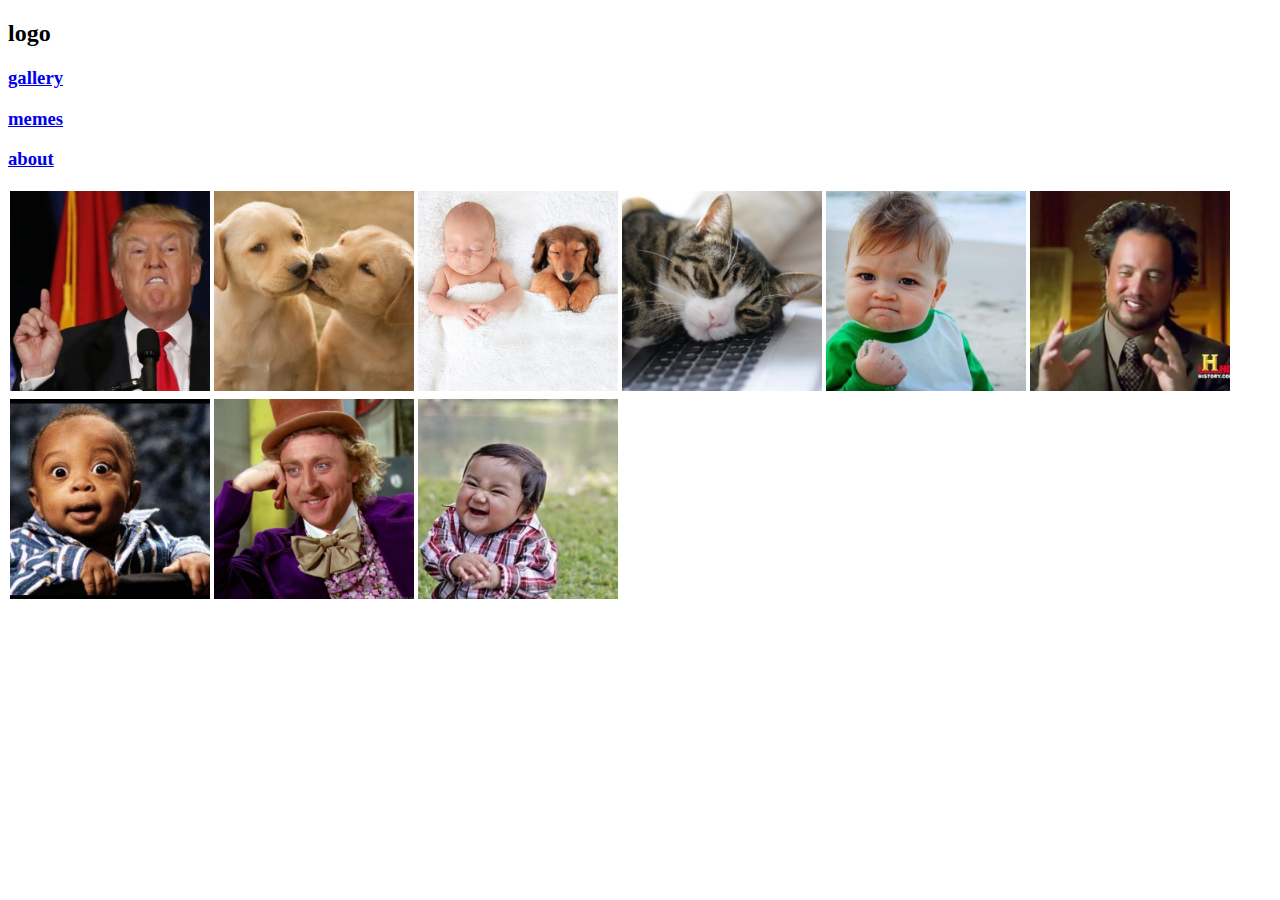
==== index.html @ e34340cf "changed allot" ====
<!DOCTYPE html>
<html lang="en">
<head>
    <meta charset="UTF-8">
    <meta http-equiv="X-UA-Compatible" content="IE=edge">
    <meta name="viewport" content="width=device-width, initial-scale=1.0">
    <title>gallery</title>
    <link rel="stylesheet" href="css/gallery-style.css">
</head>
<body onload="onInit()">
    <header>
        <h2>logo</h2>
        <h3><a href="#">gallery</a></h3>
        <h3><a href="#">memes</a></h3>
        <h3><a href="#">about</a></h3>
    </header>
    <div class="gallery-container">
    </div>
    <div class="canvas-container-out" hidden>
        <div class="inputs">
            <!-- oninput="onTextAddNow(this.value)" -->
            <input name="input-text" type="text" placeholder="put your meme"  onchange="onTextAdd(this.value)"> 
            <button class="plus" onclick="changeFontSize(1)">+</button>
            <button class="minus" onclick="changeFontSize(-1)">-</button>
            <button class="up" onclick="onChangeLines(1)">up</button>
            <button class="down" onclick="onChangeLines(-1)">down</button>
        </div>
        <div class="canvas-container">
            <canvas class="canvas" width="800" height="800">
            </canvas>
        </div>
    </div>

    <script src="js/storage-service.js"></script>
    <script src="js/util.js"></script>
    <script src="js/meme-service.js"></script>
    <script src="js/main.js"></script>
</body>
</html>
---- css/gallery-style.css ----
*{
    box-sizing: border-box;
}
.galllery-container{
    background-color: red;
    width:100%;
    display:grid;
    grid-template-columns:repeat(auto-fill ,250px);
    grid-auto-rows: 250px;
}
img{ 
    margin: 2px;
    width:200px;
    height: 200px;
} 
/* .canvas-container-out{ */
    /* display: flex; */

/* } */
.inputs{
    background-color: violet;
}
.canvas-container{
    margin: 0 auto;
    background-color: bisque;
    width: 800px;
    height: 800px;
    position: relative;
}
.canvas{
    margin: 0 auto;
    position: absolute;
}
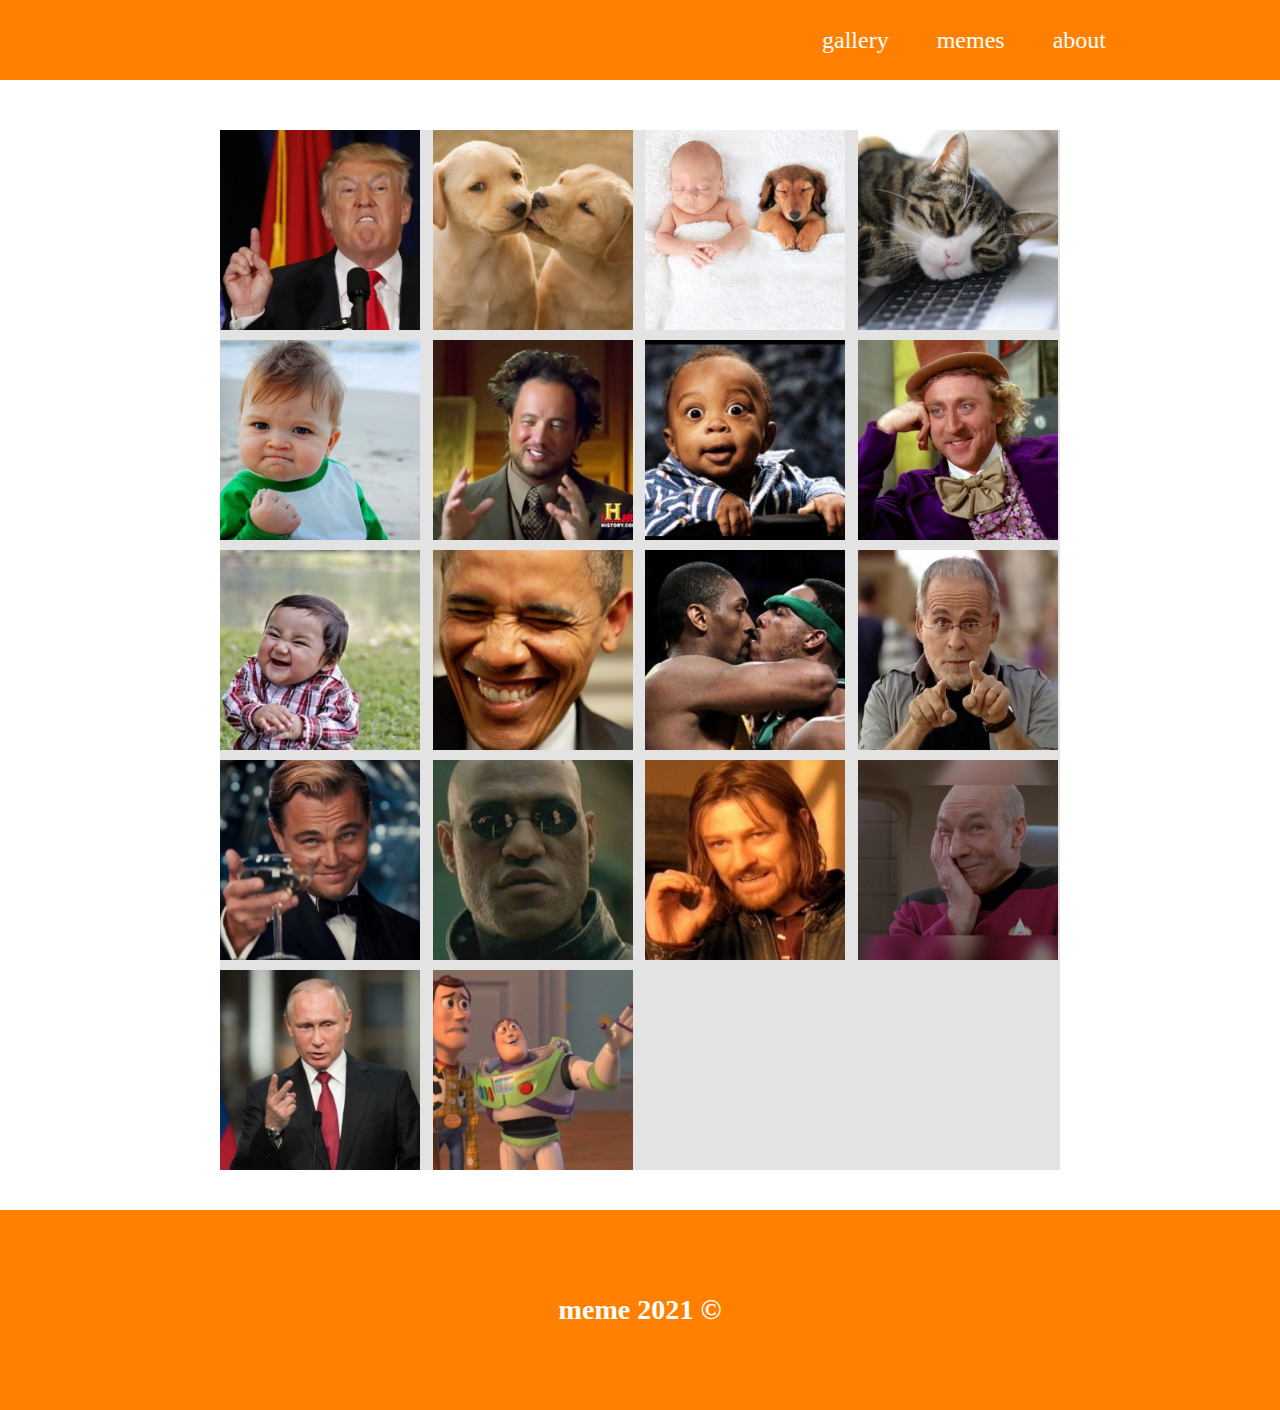
==== commit 05ffffe2: "design" ====
--- a/index.html
+++ b/index.html
@@ -1,5 +1,6 @@
 <!DOCTYPE html>
 <html lang="en">
+
 <head>
     <meta charset="UTF-8">
     <meta http-equiv="X-UA-Compatible" content="IE=edge">
@@ -7,33 +8,47 @@
     <title>gallery</title>
     <link rel="stylesheet" href="css/gallery-style.css">
 </head>
+
 <body onload="onInit()">
-    <header>
-        <h2>logo</h2>
-        <h3><a href="#">gallery</a></h3>
-        <h3><a href="#">memes</a></h3>
-        <h3><a href="#">about</a></h3>
+    <header class="header-container">
+        <div class="header-layout">
+            <h2 class="logo"><img src="icons/LOGO.png" alt=""></h2>
+            <ul class="nav">
+                <li><a href="#" onclick="closeEditor()">gallery</a></li>
+                <li><a href="#">memes</a></li>
+                <li><a href="#" >about</a></li>
+            </ul>
+        </div>
+        <div class="search"></div>
+        <!-- <img src="meme-imgs/1.jpg" alt=""> -->
     </header>
     <div class="gallery-container">
     </div>
+    <!--oninput="onTextAddNow(this.value)" -->
     <div class="canvas-container-out" hidden>
+        <div class="canvas-container">
+            <canvas class="canvas" width="600" height="600"></canvas>
+        </div>
         <div class="inputs">
-            <!-- oninput="onTextAddNow(this.value)" -->
-            <input name="input-text" type="text" placeholder="put your meme"  onchange="onTextAdd(this.value)"> 
-            <button class="plus" onclick="changeFontSize(1)">+</button>
-            <button class="minus" onclick="changeFontSize(-1)">-</button>
-            <button class="up" onclick="onChangeLines(1)">up</button>
-            <button class="down" onclick="onChangeLines(-1)">down</button>
-        </div>
-        <div class="canvas-container">
-            <canvas class="canvas" width="800" height="800">
-            </canvas>
+            <input class="input-text" name="input-text" type="text" placeholder="put your meme" oninput="onTextAddNow(this.value)" onchange="onTextAdd(this.value)" autocomplete="off">
+            <div class="btns-container">
+                <button class="btn-add-meme" onclick="onTextAdd()" ><img src="icons/add.png" alt=""></button>
+                <button onclick="closeEditor()" class="btn-trash"><img src="ICONS/trash.png"></button>
+                <button class="btn-increase-font" onclick="changeFontSize(1)" ><img src="icons/increase font - icon.png" alt=""></button>
+                <button class="btn-decrease-font" onclick="changeFontSize(-1)"><img src="icons/decrease font - icon.png" alt=""></button>
+                <button class="btn-lines-up" onclick="onChangeLines(1)"><img src="icons/up-and-down-opposite-double-arrows-side-by-side.png" alt=""></button>
+                <!-- <button class="btn-lines-down" onclick="onChangeLines(-1)"><img src="icons/up-and-down-opposite-double-arrows-side-by-side.png" alt=""></button> -->
+            </div>
         </div>
     </div>
+    <footer>
+        <h3 class="coffee-rights">meme 2021 &copy</h3>
+    </footer>
 
     <script src="js/storage-service.js"></script>
     <script src="js/util.js"></script>
     <script src="js/meme-service.js"></script>
     <script src="js/main.js"></script>
 </body>
+
 </html>--- a/css/gallery-style.css
+++ b/css/gallery-style.css
@@ -1,33 +1,159 @@
 *{
     box-sizing: border-box;
 }
-.galllery-container{
-    background-color: red;
-    width:100%;
+body{
+    margin: 0;
+}
+.header-container{
+    /* display:flex; */
+    /* align-items: center; */
+    /* flex-direction: column; */
+    /* justify-content: space-between; */
+    background-color: #ff7f00;
+    /* margin-bottom: 50px; */
+}
+.search{
+    background-color: white;
+    height: 50px;
+}
+.header-layout{
+    height:80px;
+    margin: 0 auto;
+    max-width: 980px;
+    display: flex;
+    flex-direction: row;
+    align-items: center;
+    justify-content: space-between;
+}
+.header-container .nav >* a{
+    text-decoration: none;
+    color:white;
+    /* background-color: violet; */
+    font-size: 1.5em;
+    margin-inline: 1em;
+    /* margin-block: 2em; */
+}
+
+.header-container .nav >* a:hover{
+    color: #040a2c
+}
+
+.header-container .nav >*{
+    list-style-type: none;
+    /* border:1px solid gray; */
+}
+.header-container .header-layout .nav{
+    display: flex;
+    align-items: center;
+}
+.gallery-container{
+    max-width:840px;
+    margin: 0 auto;
+    background-color: #e3e3e3;
     display:grid;
-    grid-template-columns:repeat(auto-fill ,250px);
-    grid-auto-rows: 250px;
+    grid-template-columns:repeat(auto-fill ,minmax(200px,1fr));
+    grid-auto-rows: 200px;
+    gap: 10px;
+    margin-block-end: 2.5em;
 }
 img{ 
-    margin: 2px;
     width:200px;
-    height: 200px;
+    /* height: 220px; */
 } 
-/* .canvas-container-out{ */
+.canvas-container-out{
+    display: none;
+    max-width: 980px;
+    margin-inline: auto;
+    margin-block-end: 50px;
+    
+}
+
+.inputs{
+    text-align: center;
+    background-color: #e3e3e3;
     /* display: flex; */
+    /* flex-direction: column; */
+}
+.input-text{
+    width:80%;
+    height: 2.5em;
+    font-size:1.2rem;
+    text-align: center;
+    margin-block: 1.5em;
+    
+    border-radius: 25px;
+}
+.btns-container{
+    display: flex;
+    flex-wrap: wrap;
+    gap:10px;
+    margin:0 auto;
+    width: 80%;
+}
+.btn-add-meme{
+    background-color: white;
+    border-radius: 1rem;
+}
+.btn-add-meme img{
+    width: 2.5em;
+    height: 2.5em;
+}
 
-/* } */
-.inputs{
-    background-color: violet;
+
+.btn-trash{
+    background-color: white;
+    border-radius: 1rem;
+}
+.btn-trash img{
+    width: 2.5em;
+    height: 2.5em;
+}
+
+.btn-increase-font {
+    background-color: white;
+    border-radius: 1rem;
+}
+.btn-increase-font img{
+    width: 2.5em;
+    height: 2.5em;
+}
+.btn-decrease-font {
+    background-color: white;
+    border-radius: 1rem;
+}
+.btn-decrease-font img{
+    width: 2.5em;
+    height: 2.5em; 
+}
+.btn-lines-up {
+    background-color: white;
+    border-radius: 1rem;
+}
+.btn-lines-up img{
+    width: 2.5em;
+    height:2.5em;
+}
+.btn-lines-down img{
+    width: 2.5em;
+    height:2.5em;
 }
 .canvas-container{
+    max-width: 600px;
     margin: 0 auto;
-    background-color: bisque;
-    width: 800px;
-    height: 800px;
-    position: relative;
+    background-color: #e3e3e3;
+    height: 80vh;
+    /* position: relative; */
 }
 .canvas{
     margin: 0 auto;
-    position: absolute;
+    /* position: absolute; */
 }
+footer{
+    height: 200px;
+    background-color: #ff7f00;
+    display: flex;
+    justify-content: center;
+    align-items: center;
+    font-size: 1.5em;
+    color:white;
+}
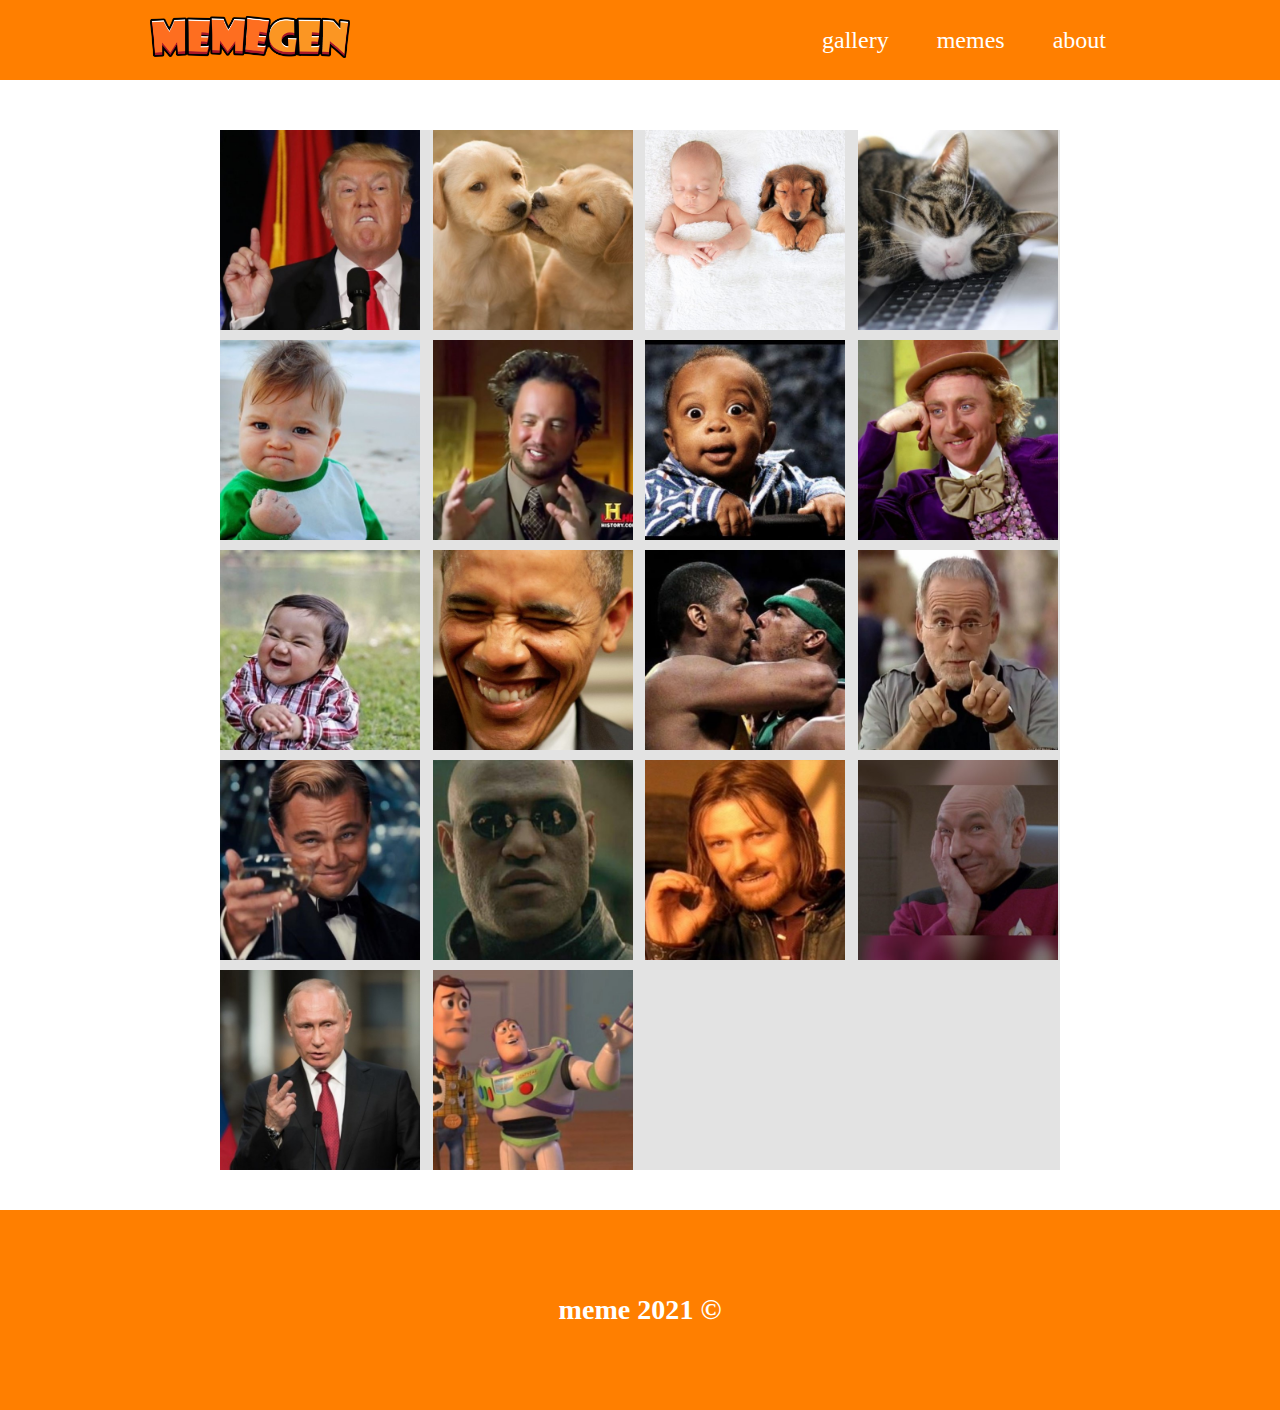
==== commit bd2710e4: "just pics" ====
--- a/index.html
+++ b/index.html
@@ -12,7 +12,7 @@
 <body onload="onInit()">
     <header class="header-container">
         <div class="header-layout">
-            <h2 class="logo"><img src="icons/LOGO.png" alt=""></h2>
+            <h2 class="logo"><img src="ICONS/LOGO.png" alt=""></h2>
             <ul class="nav">
                 <li><a href="#" onclick="closeEditor()">gallery</a></li>
                 <li><a href="#">memes</a></li>
@@ -32,11 +32,11 @@
         <div class="inputs">
             <input class="input-text" name="input-text" type="text" placeholder="put your meme" oninput="onTextAddNow(this.value)" onchange="onTextAdd(this.value)" autocomplete="off">
             <div class="btns-container">
-                <button class="btn-add-meme" onclick="onTextAdd()" ><img src="icons/add.png" alt=""></button>
+                <button class="btn-add-meme" onclick="onTextAdd()" ><img src="ICONS/add.png" alt=""></button>
                 <button onclick="closeEditor()" class="btn-trash"><img src="ICONS/trash.png"></button>
-                <button class="btn-increase-font" onclick="changeFontSize(1)" ><img src="icons/increase font - icon.png" alt=""></button>
-                <button class="btn-decrease-font" onclick="changeFontSize(-1)"><img src="icons/decrease font - icon.png" alt=""></button>
-                <button class="btn-lines-up" onclick="onChangeLines(1)"><img src="icons/up-and-down-opposite-double-arrows-side-by-side.png" alt=""></button>
+                <button class="btn-increase-font" onclick="changeFontSize(1)" ><img src="ICONS/increase font - icon.png" alt=""></button>
+                <button class="btn-decrease-font" onclick="changeFontSize(-1)"><img src="ICONS/decrease font - icon.png" alt=""></button>
+                <button class="btn-lines-up" onclick="onChangeLines(1)"><img src="ICONS/up-and-down-opposite-double-arrows-side-by-side.png" alt=""></button>
                 <!-- <button class="btn-lines-down" onclick="onChangeLines(-1)"><img src="icons/up-and-down-opposite-double-arrows-side-by-side.png" alt=""></button> -->
             </div>
         </div>
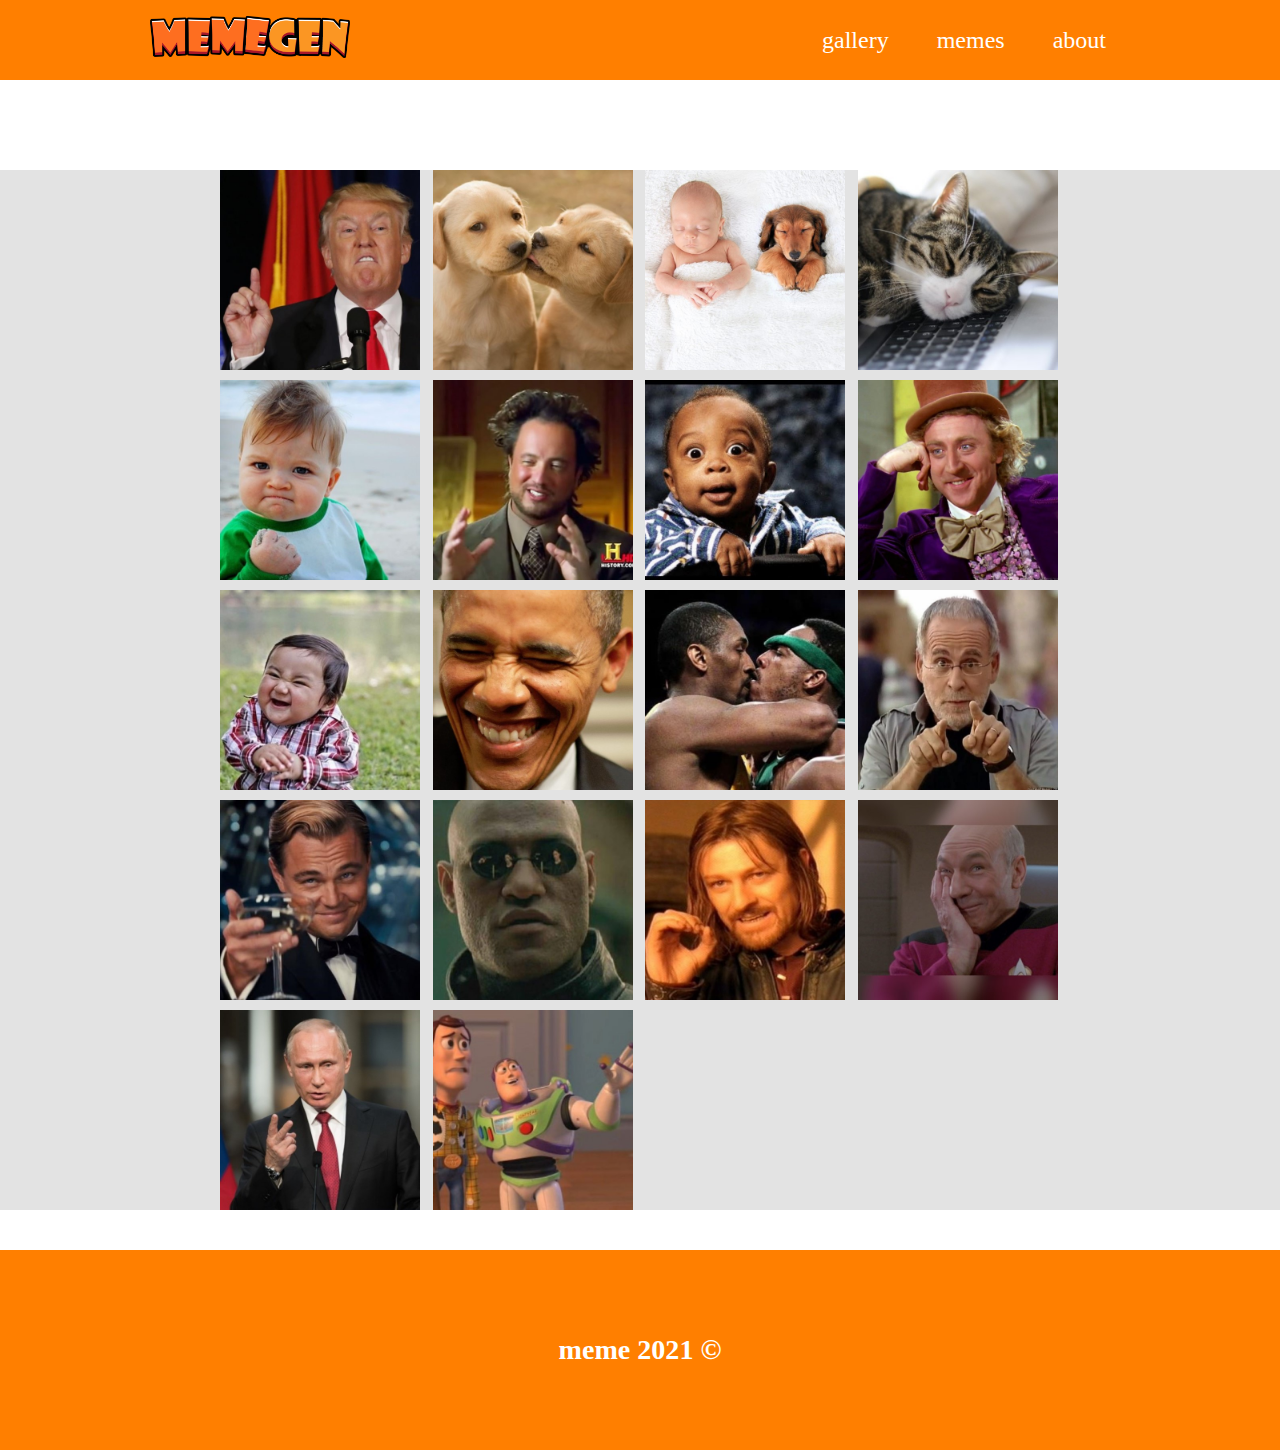
==== commit 399ed768: "just one more" ====
--- a/index.html
+++ b/index.html
@@ -16,31 +16,73 @@
             <ul class="nav">
                 <li><a href="#" onclick="closeEditor()">gallery</a></li>
                 <li><a href="#">memes</a></li>
-                <li><a href="#" >about</a></li>
+                <li><a href="#">about</a></li>
             </ul>
         </div>
         <div class="search"></div>
-        <!-- <img src="meme-imgs/1.jpg" alt=""> -->
     </header>
-    <div class="gallery-container">
-    </div>
-    <!--oninput="onTextAddNow(this.value)" -->
-    <div class="canvas-container-out" hidden>
-        <div class="canvas-container">
-            <canvas class="canvas" width="600" height="600"></canvas>
+    <main>
+
+        <div class="gallery-container">
         </div>
-        <div class="inputs">
-            <input class="input-text" name="input-text" type="text" placeholder="put your meme" oninput="onTextAddNow(this.value)" onchange="onTextAdd(this.value)" autocomplete="off">
-            <div class="btns-container">
-                <button class="btn-add-meme" onclick="onTextAdd()" ><img src="ICONS/add.png" alt=""></button>
-                <button onclick="closeEditor()" class="btn-trash"><img src="ICONS/trash.png"></button>
-                <button class="btn-increase-font" onclick="changeFontSize(1)" ><img src="ICONS/increase font - icon.png" alt=""></button>
-                <button class="btn-decrease-font" onclick="changeFontSize(-1)"><img src="ICONS/decrease font - icon.png" alt=""></button>
-                <button class="btn-lines-up" onclick="onChangeLines(1)"><img src="ICONS/up-and-down-opposite-double-arrows-side-by-side.png" alt=""></button>
-                <!-- <button class="btn-lines-down" onclick="onChangeLines(-1)"><img src="icons/up-and-down-opposite-double-arrows-side-by-side.png" alt=""></button> -->
+        <div class="canvas-container-out" hidden>
+            <div class="canvas-container">
+                <canvas class="canvas" width="600" height="600"></canvas>
+            </div>
+            <div class="grid">
+                <div class="div1 flex-center"> <input class="input-text" name="input-text" type="text"
+                        placeholder="put your meme" onchange="onTextAdd(event,this.value)" autocomplete="off"></div>
+                <div class="div15 flex-center"><button class="btn arrow-up" onclick="onMoveText(-10)"><img
+                            src="ICONS/arrow-up.png" alt=""></button></div>
+                <div class="div2 flex-center"><button class="btn lines-up" onclick="onChangeLines(event,1)"><img
+                            src="ICONS/up-and-down-opposite-double-arrows-side-by-side.png" alt=""></button></div>
+                <div class="div4 flex-center"><button class="btn add-meme"><img src="ICONS/add.png" alt=""></button>
+                </div>
+                <div class="div3 flex-center"> <button class="btn trash" onclick="onDeleteMeme()"><img
+                            src="ICONS/trash.png"></button>
+                </div>
+                <div class="div16 flex-center"><button class="btn arrow-down" onclick="onMoveText(10)"><img
+                            src="ICONS/arrow-down.png" alt=""></button></div>
+                <div class="div5 flex-center"> <button class="btn increase-font"
+                        onclick="onChangeFontSize(event,1)"><img src="ICONS/increase-font-icon.png" alt=""></button>
+                </div>
+                <div class="div6 flex-center"> <button class="btn decrease-font"
+                        onclick="onChangeFontSize(event,-1)"><img src="ICONS/decrease-font-icon.png" alt=""></button>
+                </div>
+                <div class="div7 flex-center"><button class="btn align-right"
+                        onclick="onChangeAlign(event,'right')"><img src="ICONS/align-to-left.png" alt=""></button></div>
+                <div class="div8 flex-center"><button class="btn align-center"
+                        onclick="onChangeAlign(event,'center')"><img src="ICONS/center-text-alignment.png"
+                            alt=""></button></div>
+                <div class="div9 flex-center"><button class="btn align-left" onclick="onChangeAlign(event,'left')"><img
+                            src="ICONS/align-to-right.png" alt=""></button></div>
+                <div class="div10 flex-center"> <select class="select-font" onchange="onChangeFont(event,value)">
+                        <option value="IMPACT">IMPACT</option>
+                        <option value="Arial">Arial</option>
+                        <option value="Verdana">Verdana</option>
+                    </select></div>
+                <div class="div11 flex-center"><button class="btn stroke-color" onclick="onChangeStrokeColorBtn()"><img
+                            src="ICONS/text-stroke.png" alt=""></button>
+                    <input type="color" name="input-stroke" value="#ffffff" class="input-stroke"
+                        onchange="onChangeStrokeColor(this.value)" hidden>
+                </div>
+                <div class="div12 flex-center"><button class="btn fill-color" onclick="onChangeFillColorBtn()"><img
+                            src="ICONS/paint-board-and-brush.png" alt=""></button>
+                    <input type="color" name="input-fill" class="input-fill" onchange="onChangeFillColor(this.value)"
+                        hidden>
+                </div>
+                <div class="div13">
+                    <img src="ICONS/arrow-left.png" alt="">
+                    <img id="emoji-1"
+                        src="ICONS/hairmoustachehairstylefontclip-artillustrationblack-and-monical-png-779_1024.png"
+                        alt="" class="moustache" onclick="onEmojiDraw(this.src)">
+                    <img id="emoji-2" src="ICONS/neck.png" alt="" onclick="onEmojiDraw(this.src)">
+                    <img src="ICONS/arrow-right.png" alt="">
+                </div>
+                <div class="div14"></div>
             </div>
         </div>
-    </div>
+    </main>
     <footer>
         <h3 class="coffee-rights">meme 2021 &copy</h3>
     </footer>
--- a/css/gallery-style.css
+++ b/css/gallery-style.css
@@ -5,12 +5,8 @@
     margin: 0;
 }
 .header-container{
-    /* display:flex; */
-    /* align-items: center; */
-    /* flex-direction: column; */
-    /* justify-content: space-between; */
     background-color: #ff7f00;
-    /* margin-bottom: 50px; */
+    margin-block-end: 2.5rem;
 }
 .search{
     background-color: white;
@@ -28,19 +24,14 @@
 .header-container .nav >* a{
     text-decoration: none;
     color:white;
-    /* background-color: violet; */
     font-size: 1.5em;
     margin-inline: 1em;
-    /* margin-block: 2em; */
-}
-
+}
 .header-container .nav >* a:hover{
     color: #040a2c
 }
-
 .header-container .nav >*{
     list-style-type: none;
-    /* border:1px solid gray; */
 }
 .header-container .header-layout .nav{
     display: flex;
@@ -58,21 +49,17 @@
 }
 img{ 
     width:200px;
-    /* height: 220px; */
 } 
+main{
+    background-color: #e3e3e3;
+    
+}
 .canvas-container-out{
+
     display: none;
     max-width: 980px;
     margin-inline: auto;
     margin-block-end: 50px;
-    
-}
-
-.inputs{
-    text-align: center;
-    background-color: #e3e3e3;
-    /* display: flex; */
-    /* flex-direction: column; */
 }
 .input-text{
     width:80%;
@@ -80,73 +67,33 @@
     font-size:1.2rem;
     text-align: center;
     margin-block: 1.5em;
-    
-    border-radius: 25px;
-}
-.btns-container{
-    display: flex;
-    flex-wrap: wrap;
-    gap:10px;
-    margin:0 auto;
-    width: 80%;
-}
-.btn-add-meme{
+    border-radius: .5em;
+}
+.btn{
     background-color: white;
     border-radius: 1rem;
 }
-.btn-add-meme img{
+.btn img{
     width: 2.5em;
     height: 2.5em;
 }
-
-
-.btn-trash{
-    background-color: white;
-    border-radius: 1rem;
-}
-.btn-trash img{
-    width: 2.5em;
-    height: 2.5em;
-}
-
-.btn-increase-font {
-    background-color: white;
-    border-radius: 1rem;
-}
-.btn-increase-font img{
-    width: 2.5em;
-    height: 2.5em;
-}
-.btn-decrease-font {
-    background-color: white;
-    border-radius: 1rem;
-}
-.btn-decrease-font img{
-    width: 2.5em;
-    height: 2.5em; 
-}
-.btn-lines-up {
-    background-color: white;
-    border-radius: 1rem;
-}
-.btn-lines-up img{
-    width: 2.5em;
-    height:2.5em;
-}
-.btn-lines-down img{
-    width: 2.5em;
-    height:2.5em;
+.input-stroke,.input-fill{
+    background-color: white;
+}
+.select-font{
+    width: 90%;
+    border:2px solid black;
+    padding: 1em;
+    border-radius: .5em;
 }
 .canvas-container{
     max-width: 600px;
-    margin: 0 auto;
-    background-color: #e3e3e3;
     height: 80vh;
-    /* position: relative; */
+    margin: 0 auto;
+    background-color: #e3e3e3;
 }
 .canvas{
     margin: 0 auto;
-    /* position: absolute; */
 }
 footer{
     height: 200px;
@@ -157,3 +104,104 @@
     font-size: 1.5em;
     color:white;
 }
+.grid{
+    background-color: #e3e3e3;
+    margin-inline-start:20px;
+    /* max-width: 500px; */
+    display:grid;
+    grid-template-columns: repeat(5, minmax(40px,60px));
+    grid-template-rows:100px 60px 60px 75px 125px 75px;
+
+}
+.div1{
+    grid-column: span 5;
+    /* background-color: yellow; */
+}
+.div2{
+    grid-row:2/3;
+    grid-column: 2/3;
+    /* background-color: greenyellow; */
+}
+.div3{
+    grid-row:2/3;
+    grid-column: 3/4;
+    /* background-color: violet;  */
+}
+.div15{
+    grid-row:2/3;
+    grid-column: 1/2;
+
+}
+.div16{
+    grid-row: 2/3;
+    grid-column: 5/6;
+}
+.div4{
+    grid-row:2/3;
+    grid-column: 4/5;
+    /* background-color: red;  */
+}
+.div5{
+    grid-row:3/4;
+    grid-column: 1/2;
+    /* background-color: blue; */
+}
+.div6{
+    grid-row:3/4;
+    grid-column: 2/3;
+    /* background-color: rgb(21, 97, 121); */
+}
+.div7{
+    grid-row:3/4;
+    grid-column: 3/4;
+    /* background-color: rgb(77, 77, 136); */
+}
+.div8{
+    grid-row:3/4;
+    grid-column: 4/5;
+    /* background-color: rgb(74, 145, 47); */
+}
+.div9{
+    grid-row:3/4;
+    grid-column: 5/6;
+    /* background-color: rgb(93, 93, 145); */
+}
+.div10{
+    grid-row:4/5;
+    grid-column: span 3;
+    /* background-color: rgb(184, 173, 23); */
+}
+.div11{
+    grid-row:4/5;
+    grid-column:4/5;
+    /* background-color: rgb(88, 161, 19); */
+}
+.div12{
+    grid-row:4/5;
+    grid-column: 5/6;
+    /* background-color: rgb(160, 39, 144); */
+}
+.div13{
+    grid-row:5/6;
+    grid-column: span 5;
+    border:2px solid black;
+    background-color: white;
+    border-radius: 2em;
+    display: flex;
+    justify-content: space-between;
+    align-items: center;
+    /* background-color: rgb(50, 50, 104); */
+}
+.div13 img{
+    width: 50px;
+}
+.div14{
+    grid-row:6/7;
+    grid-column: span 5;
+    /* background-color: rgb(187, 187, 230); */
+}
+.flex-center{
+    display: flex;
+    justify-content: center;
+    align-items: center;
+}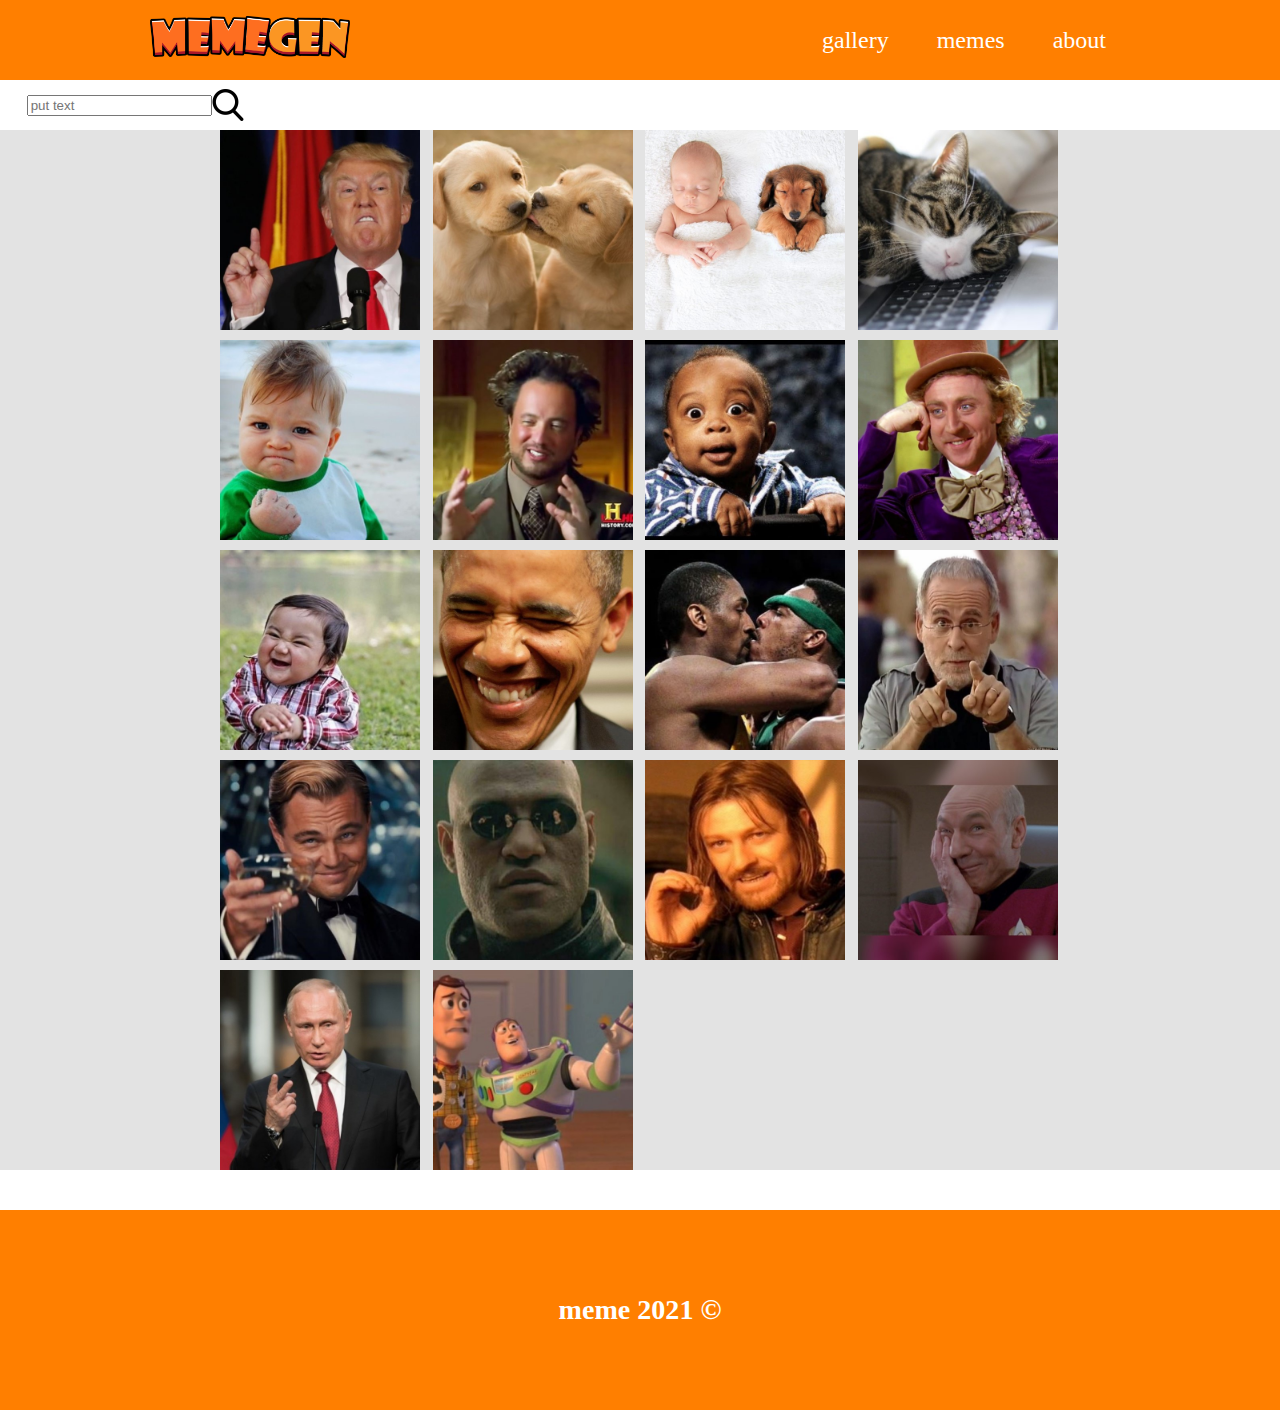
==== commit 65a0b70d: "last one" ====
--- a/index.html
+++ b/index.html
@@ -19,7 +19,10 @@
                 <li><a href="#">about</a></li>
             </ul>
         </div>
-        <div class="search"></div>
+        <div class="search">
+            <input type="text" placeholder="put text" oninput="onSetFilter(this.value)" class="input-search" />
+            <img class="search-img" src="ICONS/search-icon.png" alt="">
+        </div>
     </header>
     <main>
 
--- a/css/gallery-style.css
+++ b/css/gallery-style.css
@@ -6,12 +6,9 @@
 }
 .header-container{
     background-color: #ff7f00;
-    margin-block-end: 2.5rem;
-}
-.search{
-    background-color: white;
-    height: 50px;
-}
+    /* margin-block-end: 2.5rem; */
+}
+
 .header-layout{
     height:80px;
     margin: 0 auto;
@@ -37,6 +34,20 @@
     display: flex;
     align-items: center;
 }
+.search{
+    display: flex;
+    align-items: center;
+    height: 50px;
+    background-color: white;
+}
+.input-search{
+    margin-inline-start: 2em;
+}
+.search-img{
+    width: 2rem;
+    height: 2rem;
+
+}
 .gallery-container{
     max-width:840px;
     margin: 0 auto;
@@ -59,7 +70,7 @@
     display: none;
     max-width: 980px;
     margin-inline: auto;
-    margin-block-end: 50px;
+    margin-block: 50px;
 }
 .input-text{
     width:80%;
@@ -107,7 +118,6 @@
 .grid{
     background-color: #e3e3e3;
     margin-inline-start:20px;
-    /* max-width: 500px; */
     display:grid;
     grid-template-columns: repeat(5, minmax(40px,60px));
     grid-template-rows:100px 60px 60px 75px 125px 75px;
@@ -115,17 +125,14 @@
 }
 .div1{
     grid-column: span 5;
-    /* background-color: yellow; */
 }
 .div2{
     grid-row:2/3;
     grid-column: 2/3;
-    /* background-color: greenyellow; */
 }
 .div3{
     grid-row:2/3;
     grid-column: 3/4;
-    /* background-color: violet;  */
 }
 .div15{
     grid-row:2/3;
@@ -139,47 +146,38 @@
 .div4{
     grid-row:2/3;
     grid-column: 4/5;
-    /* background-color: red;  */
 }
 .div5{
     grid-row:3/4;
     grid-column: 1/2;
-    /* background-color: blue; */
 }
 .div6{
     grid-row:3/4;
     grid-column: 2/3;
-    /* background-color: rgb(21, 97, 121); */
 }
 .div7{
     grid-row:3/4;
     grid-column: 3/4;
-    /* background-color: rgb(77, 77, 136); */
 }
 .div8{
     grid-row:3/4;
     grid-column: 4/5;
-    /* background-color: rgb(74, 145, 47); */
 }
 .div9{
     grid-row:3/4;
     grid-column: 5/6;
-    /* background-color: rgb(93, 93, 145); */
 }
 .div10{
     grid-row:4/5;
     grid-column: span 3;
-    /* background-color: rgb(184, 173, 23); */
 }
 .div11{
     grid-row:4/5;
     grid-column:4/5;
-    /* background-color: rgb(88, 161, 19); */
 }
 .div12{
     grid-row:4/5;
     grid-column: 5/6;
-    /* background-color: rgb(160, 39, 144); */
 }
 .div13{
     grid-row:5/6;
@@ -190,7 +188,6 @@
     display: flex;
     justify-content: space-between;
     align-items: center;
-    /* background-color: rgb(50, 50, 104); */
 }
 .div13 img{
     width: 50px;
@@ -198,7 +195,6 @@
 .div14{
     grid-row:6/7;
     grid-column: span 5;
-    /* background-color: rgb(187, 187, 230); */
 }
 .flex-center{
     display: flex;
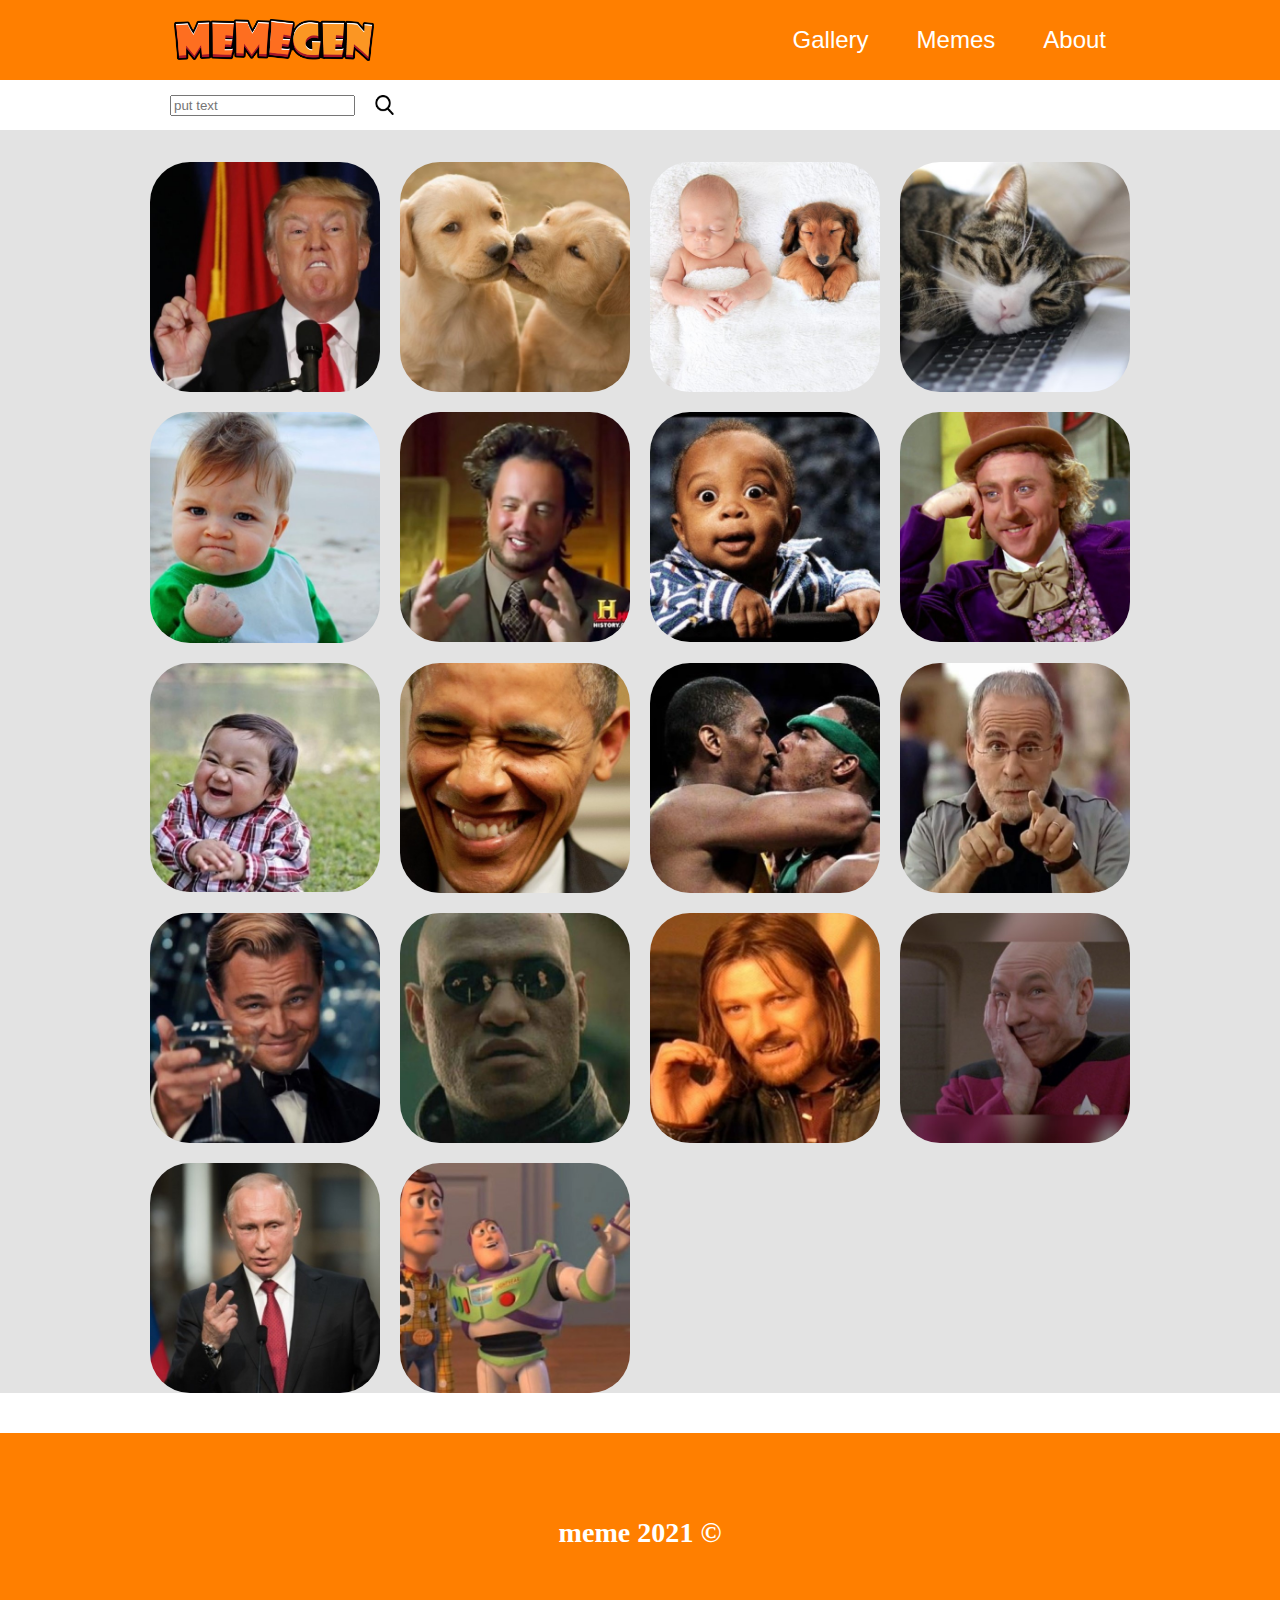
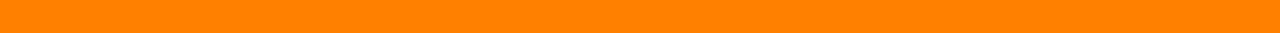
==== commit 368a7d06: "final" ====
--- a/index.html
+++ b/index.html
@@ -10,71 +10,75 @@
 </head>
 
 <body onload="onInit()">
-    <header class="header-container">
-        <div class="header-layout">
-            <h2 class="logo"><img src="ICONS/LOGO.png" alt=""></h2>
+    <header class="header-container ">
+        <div class="header layout">
+            <img class="logo" src="ICONS/LOGO.png" alt="">
+            <button class="btn-menu" onclick="onOpenCloseMenu()">☰</button>
             <ul class="nav">
                 <li><a href="#" onclick="closeEditor()">gallery</a></li>
-                <li><a href="#">memes</a></li>
+                <li><a href="meme.html">memes</a></li>
                 <li><a href="#">about</a></li>
             </ul>
         </div>
-        <div class="search">
-            <input type="text" placeholder="put text" oninput="onSetFilter(this.value)" class="input-search" />
-            <img class="search-img" src="ICONS/search-icon.png" alt="">
+        <div class="search-container">
+            <div class="search layout">
+                <input type="text" placeholder="put text" oninput="onSetFilter(this.value)" class="input-search " />
+                <img class="search-img" src="ICONS/search-icon.png" alt="">
+            </div>
         </div>
     </header>
     <main>
-
-        <div class="gallery-container">
+        <div class="gallery-container-grid layout">
         </div>
-        <div class="canvas-container-out" hidden>
-            <div class="canvas-container">
-                <canvas class="canvas" width="600" height="600"></canvas>
+        <div class="canvas-container layout" hidden>
+            <div class="canvas-box">
+                <canvas class="canvas" width="400" height="400" ></canvas>
             </div>
-            <div class="grid">
-                <div class="div1 flex-center"> <input class="input-text" name="input-text" type="text"
+            <div class="btns-grid">
+                <div class="input-text-container flex-center"> <input class="input-text" name="input-text" type="text"
                         placeholder="put your meme" onchange="onTextAdd(event,this.value)" autocomplete="off"></div>
-                <div class="div15 flex-center"><button class="btn arrow-up" onclick="onMoveText(-10)"><img
+                <div class="arrow-up-box flex-center"><button class="btn arrow-up" onclick="onMoveText(-10)"><img
                             src="ICONS/arrow-up.png" alt=""></button></div>
-                <div class="div2 flex-center"><button class="btn lines-up" onclick="onChangeLines(event,1)"><img
+                <div class="lines-up-box flex-center"><button class="btn lines-up" onclick="onChangeLines(event,1)"><img
                             src="ICONS/up-and-down-opposite-double-arrows-side-by-side.png" alt=""></button></div>
-                <div class="div4 flex-center"><button class="btn add-meme"><img src="ICONS/add.png" alt=""></button>
+                <div class="add-meme-box flex-center"><button class="btn add-meme"><img src="ICONS/add.png"
+                            alt=""></button>
                 </div>
-                <div class="div3 flex-center"> <button class="btn trash" onclick="onDeleteMeme()"><img
+                <div class="trash-box flex-center"> <button class="btn trash" onclick="onDeleteMeme()"><img
                             src="ICONS/trash.png"></button>
                 </div>
-                <div class="div16 flex-center"><button class="btn arrow-down" onclick="onMoveText(10)"><img
+                <div class="arrow-down-box flex-center"><button class="btn arrow-down" onclick="onMoveText(10)"><img
                             src="ICONS/arrow-down.png" alt=""></button></div>
-                <div class="div5 flex-center"> <button class="btn increase-font"
+                <div class="increase-font-box flex-center"> <button class="btn increase-font"
                         onclick="onChangeFontSize(event,1)"><img src="ICONS/increase-font-icon.png" alt=""></button>
                 </div>
-                <div class="div6 flex-center"> <button class="btn decrease-font"
+                <div class="decrease-font-box flex-center"> <button class="btn decrease-font"
                         onclick="onChangeFontSize(event,-1)"><img src="ICONS/decrease-font-icon.png" alt=""></button>
                 </div>
-                <div class="div7 flex-center"><button class="btn align-right"
+                <div class="align-left-box flex-center"><button class="btn align-right"
                         onclick="onChangeAlign(event,'right')"><img src="ICONS/align-to-left.png" alt=""></button></div>
-                <div class="div8 flex-center"><button class="btn align-center"
+                <div class="align-center-box flex-center"><button class="btn align-center"
                         onclick="onChangeAlign(event,'center')"><img src="ICONS/center-text-alignment.png"
                             alt=""></button></div>
-                <div class="div9 flex-center"><button class="btn align-left" onclick="onChangeAlign(event,'left')"><img
-                            src="ICONS/align-to-right.png" alt=""></button></div>
-                <div class="div10 flex-center"> <select class="select-font" onchange="onChangeFont(event,value)">
+                <div class="align-right-box flex-center"><button class="btn align-left"
+                        onclick="onChangeAlign(event,'left')"><img src="ICONS/align-to-right.png" alt=""></button></div>
+                <div class="font-select-box flex-center"> <select class="select-font"
+                        onchange="onChangeFont(event,value)">
                         <option value="IMPACT">IMPACT</option>
                         <option value="Arial">Arial</option>
                         <option value="Verdana">Verdana</option>
                     </select></div>
-                <div class="div11 flex-center"><button class="btn stroke-color" onclick="onChangeStrokeColorBtn()"><img
-                            src="ICONS/text-stroke.png" alt=""></button>
+                <div class="stroke-color-box flex-center"><button class="btn stroke-color"
+                        onclick="onChangeStrokeColorBtn()"><img src="ICONS/text-stroke.png" alt=""></button>
                     <input type="color" name="input-stroke" value="#ffffff" class="input-stroke"
                         onchange="onChangeStrokeColor(this.value)" hidden>
                 </div>
-                <div class="div12 flex-center"><button class="btn fill-color" onclick="onChangeFillColorBtn()"><img
-                            src="ICONS/paint-board-and-brush.png" alt=""></button>
+                <div class="fill-color-box flex-center"><button class="btn fill-color"
+                        onclick="onChangeFillColorBtn()"><img src="ICONS/paint-board-and-brush.png" alt=""></button>
                     <input type="color" name="input-fill" class="input-fill" onchange="onChangeFillColor(this.value)"
                         hidden>
                 </div>
-                <div class="div13">
+                <div class="emojies flex-center">
                     <img src="ICONS/arrow-left.png" alt="">
                     <img id="emoji-1"
                         src="ICONS/hairmoustachehairstylefontclip-artillustrationblack-and-monical-png-779_1024.png"
@@ -82,7 +86,19 @@
                     <img id="emoji-2" src="ICONS/neck.png" alt="" onclick="onEmojiDraw(this.src)">
                     <img src="ICONS/arrow-right.png" alt="">
                 </div>
-                <div class="div14"></div>
+                <div class="down-up-load-box ">
+                    <a href="#" class="btn download" onclick="downloadCanvas(this)" download="">Download</a>
+                    <a href="#" class="btn upload" download="">Upload</a>
+                    <!-- <div class="inputs">
+                        <input type="file" class="file-input btn" name="image" onchange="onImgInput(event)" />
+                      
+                        <form action="" method="POST" enctype="multipart/form-data" onsubmit="uploadImg(this, event)">
+                          <input name="img" id="imgData" type="hidden" />
+                          <button class="btn" type="submit">Publish</button>
+                          <div class="share-container"></div>
+                        </form>
+                     -->
+                </div>
             </div>
         </div>
     </main>
@@ -91,6 +107,7 @@
     </footer>
 
     <script src="js/storage-service.js"></script>
+    <script src="js/upload-service.js"></script>
     <script src="js/util.js"></script>
     <script src="js/meme-service.js"></script>
     <script src="js/main.js"></script>
--- a/css/gallery-style.css
+++ b/css/gallery-style.css
@@ -4,200 +4,398 @@
 body{
     margin: 0;
 }
+img{
+    width:100%
+}
+a{
+    text-decoration: none;
+}
+.layout{
+    margin:0 auto;
+    max-width: 450px;
+
+}
+
+
+/* .layout{
+    max-width: 980px;
+
+} */
 .header-container{
     background-color: #ff7f00;
     /* margin-block-end: 2.5rem; */
 }
 
-.header-layout{
-    height:80px;
-    margin: 0 auto;
-    max-width: 980px;
+.header{
+    height:5em;
+    margin: 0 auto;
     display: flex;
     flex-direction: row;
     align-items: center;
     justify-content: space-between;
 }
-.header-container .nav >* a{
-    text-decoration: none;
+.header-container .header .nav >* a{
+    text-transform: capitalize;
+    font-family: Impact, Haettenschweiler, 'Arial Narrow Bold', sans-serif;
     color:white;
     font-size: 1.5em;
     margin-inline: 1em;
 }
-.header-container .nav >* a:hover{
-    color: #040a2c
-}
-.header-container .nav >*{
+.header-container .header .nav >* a:hover{
+    color: #ff7f00
+}
+.header-container .header .nav >*{
     list-style-type: none;
 }
-.header-container .header-layout .nav{
-    display: flex;
-    align-items: center;
-}
-.search{
+.header-container .header .nav{
+    display: flex;
+    align-items: center;
+}
+.header-container .header .logo{
+    max-width: 200px;
+    margin-inline-start: 1.5em;
+}
+.search-container{
+    background-color: white;
+}
+.search-container .search{
     display: flex;
     align-items: center;
     height: 50px;
+    margin: 0 auto;
+}
+.search-container .search .input-search{
+    margin-inline: 1.5em;
+}
+.search-container .search .search-img{
+    width: 1.2rem;
+    height: 1.2rem;
+}
+ 
+.gallery-container-grid{
+    margin: 0 auto;
+    background-color: #e3e3e3;
+    display:grid;
+    grid-template-columns:repeat(auto-fill ,minmax(80px,450px));
+    /* grid-auto-rows: 250px; */
+    gap: 10px;
+    margin-block-end: 2.5em;
+}
+.gallery-container-grid >img{ 
+    border-radius: 2.5em;
+    object-fit: cover;
+    cursor: pointer;
+} 
+.gallery-container-grid >img:hover{ 
+    box-shadow: 0 1px 10px 5px  rgb(255, 153, 0);
+    transform: scale(1.05);
+    transition: .4s;
+} 
+main{
+    background-color: #e3e3e3;
+    padding-block-start:2em ;
+}
+.canvas-container{
+    display: none;
+    margin-inline: auto;
+    flex-direction: column;
+}
+/* .canvas-container{
+    display: none;
+    margin-inline: auto;
+    margin-block: 3em;
+    flex-direction: column;
+} */
+
+.canvas-box{
+    width:350px;
+    height: 350px; 
+    margin: 0 auto;
+} 
+
+.btns-grid{
+    margin:0 auto;
+    display:grid;
+    grid-template-columns: repeat(5, minmax(40px,100px));
+    grid-template-rows:50px 50px 50px 50px 80px 80px;
+    
+}
+/* .btns-grid{
+    margin:0 auto;
+    display:grid;
+    grid-template-columns: repeat(5, minmax(40px,60px));
+    grid-template-rows:100px 60px 60px 75px 125px 100px;
+    
+} */
+.btn{
     background-color: white;
-}
-.input-search{
-    margin-inline-start: 2em;
-}
-.search-img{
-    width: 2rem;
-    height: 2rem;
-
-}
-.gallery-container{
-    max-width:840px;
+    border-radius: 1rem;
+    border: .05em solid rgb(60,60,60);
+}
+.btn img{
+    width: 2.5em;
+    height: 2.5em;
+}
+
+
+main .canvas-container .btns-grid .input-text-container{
+    grid-column: span 5;
+}
+.input-text{
+    width:80%;
+    height: 2.5em;
+    font-size:1.2em;
+    text-align: center;
+    margin-block: 1.5em;
+    border-radius: .5em;
+}
+main .canvas-container .btns-grid .arrow-up-box{
+    grid-row:2/3;
+    grid-column: 1/2;
+}
+main .canvas-container .btns-grid .line-up-box{
+    grid-row:2/3;
+    grid-column: 2/3;
+}
+main .canvas-container .btns-grid .add-meme-box{
+    grid-row:2/3;
+    grid-column: 3/4;
+    
+}
+main .canvas-container .btns-grid .trash-box{
+    grid-row:2/3;
+    grid-column: 4/5;
+}
+main .canvas-container .btns-grid .arrow-down-box{
+    grid-row: 2/3;
+    grid-column: 5/6;
+}
+main .canvas-container .btns-grid .increase-font-box{
+    grid-row:3/4;
+    grid-column: 1/2;
+}
+main .canvas-container .btns-grid .decrease-font-box{
+    grid-row:3/4;
+    grid-column: 2/3;
+}
+main .canvas-container .btns-grid .align-left-box{
+    grid-row:3/4;
+    grid-column: 3/4;
+}
+main .canvas-container .btns-grid .align-center-box{
+    grid-row:3/4;
+    grid-column: 4/5;
+}
+main .canvas-container .btns-grid .align-right-box{
+    grid-row:3/4;
+    grid-column: 5/6;
+}
+main .canvas-container .btns-grid .font-select-box{
+    grid-row:4/5;
+    grid-column: span 3;
+}
+main .canvas-container .btns-grid .font-select-box .select-font{
+    width: 90%;
+    border:.05em solid rgb(60,60,60);
+    padding: 1em;
+    border-radius: 1em;
+}
+main .canvas-container .btns-grid .stroke-color-box{
+    grid-row:4/5;
+    grid-column:4/5;
+}
+main .canvas-container .btns-grid .fill-color-box{
+    grid-row:4/5;
+    grid-column: 5/6;
+}
+main .canvas-container .btns-grid .stroke-color-box .input-stroke{
+    background-color: white;
+    border-radius: .5em;
+    
+}
+main .canvas-container .btns-grid .fill-color-box .input-fill{
+    background-color: white;
+    border-radius: .5em;
+}
+main .canvas-container .btns-grid .emojies{
+    grid-row:5/6;
+    grid-column: span 5;
+    border:.05em solid rgb(60,60,60);
+    background-color: white;
+    border-radius: 2em;
+    display: flex;
+    justify-content: space-between;
+    align-items: center;
+}
+main .canvas-container .btns-grid .emojies img{
+    width: 50px;
+}
+main .canvas-container .btns-grid .down-up-load-box{
+    grid-row:6/7;
+    grid-column: span 5;
+    display: flex;
+    justify-content: space-between;
+    align-items: center;
+}
+
+main .canvas-container .btns-grid .down-up-load-box .download{
+    font-size: 1.6em;
+    padding: .4em;
+    margin-inline: .5em;
+    color:white;
+    background-color: #ff7f00;
+}
+main .canvas-container .btns-grid .down-up-load-box .upload{
+    font-size: 1.6em;
+    padding: .4em;
+    margin-inline: .5em;
+    color:white;
+    background-color: #ff7f00;
+}
+
+footer{
+    height: 200px;
+    background-color: #ff7f00;
+    display: flex;
+    justify-content: center;
+    align-items: center;
+    font-size: 1.5em;
+    color:white;
+}
+.flex-center{
+    display: flex;
+    justify-content: center;
+    align-items: center;
+}
+@media (max-width:650px){
+    .btn-menu {
+        font-size: 2rem;
+        display: inline-block;
+        background: none;
+        color:whitesmoke;
+        border:none;
+    }
+    .nav {
+        position: fixed;
+        right: 0;
+        top:50px;
+        height: 100vh;
+        flex-direction: column;
+        border-inline-start: 1px solid #ccc;
+        background-color: rgb(60 60 60 / 90%);
+        width: 100%;
+        transform: translateX(100%);
+        transition: transform .6s; 
+    } 
+    .nav > li:first-child{
+        margin-block: 20px;
+    }
+    .nav > li:not(:first-child){
+        margin-block-end: 20px;
+    }
+    .nav.menu-open {
+        transform: translateX(0);
+    }
+}
+@media (min-width:530px){
+    .layout{
+    margin: 0 auto;
+    max-width: 570px;
+    }
+    .canvas-box{
+        width: 400px;
+        height: 400px;
+    }
+    .gallery-container-grid{
+        width: 100%;
+        background-color: #e3e3e3;
+        display:grid;
+        grid-template-columns:repeat(auto-fit, minmax(100px, 250px));
+        grid-auto-flow: row;
+        gap: 10px;
+    }
+}
+@media (min-width:650px){
+    
+    .layout{
+        margin: 0 auto;
+        max-width: 640px;
+        }
+        .btn-menu{
+            display: none;
+        }
+        .header-container .header .nav{
+            position: static;
+            transform: translateX(0%);
+        }
+      
+    .canvas-box{
+            width: 600px;
+            height: 600px;
+        }
+        main .canvas-container .btns-grid{
+            display:grid;
+            grid-template-columns: repeat(5, minmax(40px,124px));
+            grid-template-rows: 100px 60px 60px 75px 125px 100px;
+            
+        }
+    .gallery-container-grid{
+        /* margin: 0 auto; */
+        width: 100%;
+        background-color: #e3e3e3;
+        display:grid;
+        grid-template-columns:repeat(auto-fit, minmax(200px, 1fr));
+        /* grid-auto-rows: 210px; */
+        grid-auto-flow: row;
+        gap: 10px;
+        margin-block-end: 2.5em;
+    }
+}
+/* @media (min-width:850px) {
+    .canvas-container{
+        display: none;
+        max-width: 980px;
+        margin-inline: auto;
+        margin-block: 3em;
+        flex-direction: row;
+    } */
+    /* .canvas-box{
+        width: 600px;
+        height: 600px;
+    } */
+    /* main .canvas-container .btns-grid{
+        display:grid;
+        grid-template-columns: repeat(5, minmax(40px,60px));
+        grid-template-rows: 100px 60px 60px 75px 125px 100px;
+        
+    } */
+
+/* } */
+@media (min-width:980px){
+    .layout{
+        max-width: 980px;
+    }
+    .canvas{
+        width:600px ;
+        height: 600px;
+    }
+    .canvas-container{
+        display: none;
+        max-width: 980px;
+        margin-inline: auto;
+        margin-block: 3em;
+        flex-direction: row;
+    } 
+.gallery-container-grid{
     margin: 0 auto;
     background-color: #e3e3e3;
     display:grid;
     grid-template-columns:repeat(auto-fill ,minmax(200px,1fr));
-    grid-auto-rows: 200px;
-    gap: 10px;
+    /* grid-auto-rows: 250px; */
+    gap: 20px;
     margin-block-end: 2.5em;
 }
-img{ 
-    width:200px;
-} 
-main{
-    background-color: #e3e3e3;
-    
-}
-.canvas-container-out{
-
-    display: none;
-    max-width: 980px;
-    margin-inline: auto;
-    margin-block: 50px;
-}
-.input-text{
-    width:80%;
-    height: 2.5em;
-    font-size:1.2rem;
-    text-align: center;
-    margin-block: 1.5em;
-    border-radius: .5em;
-}
-.btn{
-    background-color: white;
-    border-radius: 1rem;
-}
-.btn img{
-    width: 2.5em;
-    height: 2.5em;
-}
-.input-stroke,.input-fill{
-    background-color: white;
-}
-.select-font{
-    width: 90%;
-    border:2px solid black;
-    padding: 1em;
-    border-radius: .5em;
-}
-.canvas-container{
-    max-width: 600px;
-    height: 80vh;
-    margin: 0 auto;
-    background-color: #e3e3e3;
-}
-.canvas{
-    margin: 0 auto;
-}
-footer{
-    height: 200px;
-    background-color: #ff7f00;
-    display: flex;
-    justify-content: center;
-    align-items: center;
-    font-size: 1.5em;
-    color:white;
-}
-.grid{
-    background-color: #e3e3e3;
-    margin-inline-start:20px;
-    display:grid;
-    grid-template-columns: repeat(5, minmax(40px,60px));
-    grid-template-rows:100px 60px 60px 75px 125px 75px;
-
-}
-.div1{
-    grid-column: span 5;
-}
-.div2{
-    grid-row:2/3;
-    grid-column: 2/3;
-}
-.div3{
-    grid-row:2/3;
-    grid-column: 3/4;
-}
-.div15{
-    grid-row:2/3;
-    grid-column: 1/2;
-
-}
-.div16{
-    grid-row: 2/3;
-    grid-column: 5/6;
-}
-.div4{
-    grid-row:2/3;
-    grid-column: 4/5;
-}
-.div5{
-    grid-row:3/4;
-    grid-column: 1/2;
-}
-.div6{
-    grid-row:3/4;
-    grid-column: 2/3;
-}
-.div7{
-    grid-row:3/4;
-    grid-column: 3/4;
-}
-.div8{
-    grid-row:3/4;
-    grid-column: 4/5;
-}
-.div9{
-    grid-row:3/4;
-    grid-column: 5/6;
-}
-.div10{
-    grid-row:4/5;
-    grid-column: span 3;
-}
-.div11{
-    grid-row:4/5;
-    grid-column:4/5;
-}
-.div12{
-    grid-row:4/5;
-    grid-column: 5/6;
-}
-.div13{
-    grid-row:5/6;
-    grid-column: span 5;
-    border:2px solid black;
-    background-color: white;
-    border-radius: 2em;
-    display: flex;
-    justify-content: space-between;
-    align-items: center;
-}
-.div13 img{
-    width: 50px;
-}
-.div14{
-    grid-row:6/7;
-    grid-column: span 5;
-}
-.flex-center{
-    display: flex;
-    justify-content: center;
-    align-items: center;
-}+
+}
+
+    